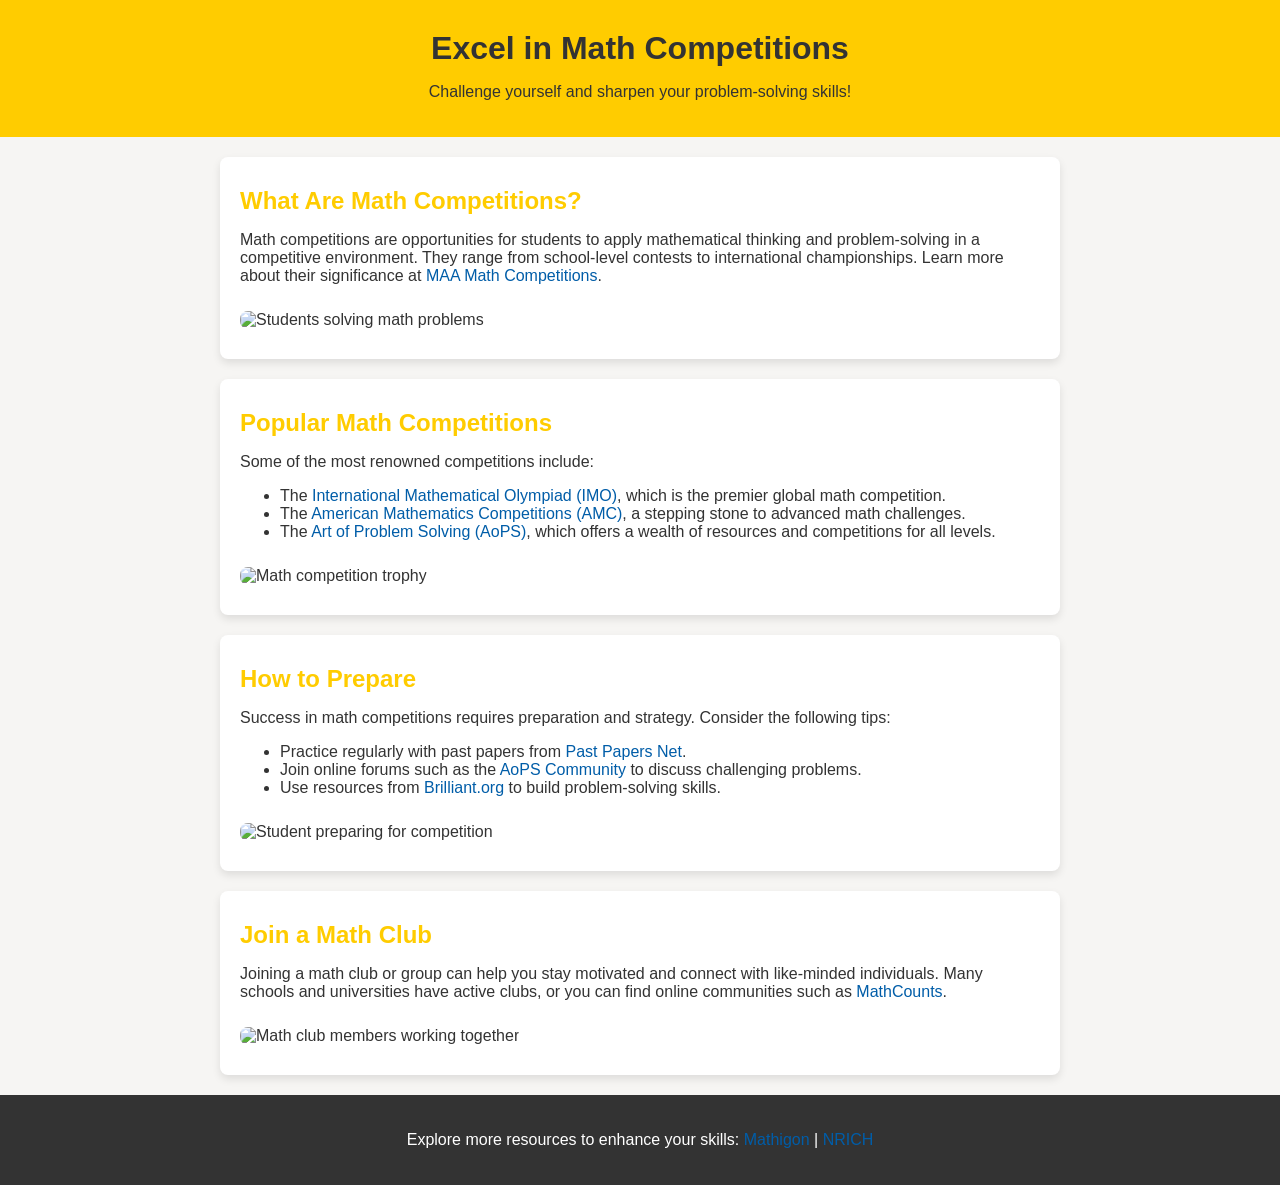
==== activity.html @ ae01dda6 "Add files via upload" ====
<!DOCTYPE html>
<html lang="en">
<head>
    <meta charset="UTF-8">
    <meta name="viewport" content="width=device-width, initial-scale=1.0">
    <title>Explore Math Competitions</title>
    <style>
        /* OsloMet-inspired styles */
        body {
            font-family: Arial, sans-serif;
            margin: 0;
            padding: 0;
            background-color: #f6f5f3;
            color: #333333;
        }

        header {
            background-color: #ffcc00;
            color: #333333;
            padding: 20px;
            text-align: center;
        }

        h1, h2 {
            font-weight: bold;
            margin: 10px 0;
        }

        a {
            color: #005da8;
            text-decoration: none;
        }

        a:hover {
            text-decoration: underline;
        }

        section {
            max-width: 800px;
            margin: 20px auto;
            background: #ffffff;
            border-radius: 8px;
            box-shadow: 0px 4px 8px rgba(0, 0, 0, 0.1);
            padding: 20px;
        }

        section h2 {
            color: #ffcc00;
        }

        img {
            max-width: 100%;
            border-radius: 8px;
            margin: 10px 0;
        }

        footer {
            text-align: center;
            padding: 20px;
            background-color: #333333;
            color: #ffffff;
            margin-top: 20px;
        }
    </style>
</head>
<body>
    <header>
        <h1>Excel in Math Competitions</h1>
        <p>Challenge yourself and sharpen your problem-solving skills!</p>
    </header>

    <section>
        <h2>What Are Math Competitions?</h2>
        <p>
            Math competitions are opportunities for students to apply mathematical thinking and problem-solving in a competitive environment. They range from school-level contests to international championships. 
            Learn more about their significance at <a href="https://www.maa.org/math-competitions" target="_blank">MAA Math Competitions</a>.
        </p>
        <img src="https://via.placeholder.com/800x400" alt="Students solving math problems">
    </section>

    <section>
        <h2>Popular Math Competitions</h2>
        <p>
            Some of the most renowned competitions include:
            <ul>
                <li>
                    The <a href="https://www.imo-official.org/" target="_blank">International Mathematical Olympiad (IMO)</a>, which is the premier global math competition.
                </li>
                <li>
                    The <a href="https://www.amc-reg.maa.org/" target="_blank">American Mathematics Competitions (AMC)</a>, a stepping stone to advanced math challenges.
                </li>
                <li>
                    The <a href="https://artofproblemsolving.com/" target="_blank">Art of Problem Solving (AoPS)</a>, which offers a wealth of resources and competitions for all levels.
                </li>
            </ul>
        </p>
        <img src="https://via.placeholder.com/800x400" alt="Math competition trophy">
    </section>

    <section>
        <h2>How to Prepare</h2>
        <p>
            Success in math competitions requires preparation and strategy. Consider the following tips:
            <ul>
                <li>Practice regularly with past papers from <a href="https://www.pastpapers.net/" target="_blank">Past Papers Net</a>.</li>
                <li>Join online forums such as the <a href="https://artofproblemsolving.com/community" target="_blank">AoPS Community</a> to discuss challenging problems.</li>
                <li>Use resources from <a href="https://brilliant.org/" target="_blank">Brilliant.org</a> to build problem-solving skills.</li>
            </ul>
        </p>
        <img src="https://via.placeholder.com/800x400" alt="Student preparing for competition">
    </section>

    <section>
        <h2>Join a Math Club</h2>
        <p>
            Joining a math club or group can help you stay motivated and connect with like-minded individuals. Many schools and universities have active clubs, or you can find online communities such as 
            <a href="https://www.mathcounts.org/" target="_blank">MathCounts</a>.
        </p>
        <img src="https://via.placeholder.com/800x400" alt="Math club members working together">
    </section>

    <footer>
        <p>
            Explore more resources to enhance your skills:
            <a href="https://mathigon.org/" target="_blank">Mathigon</a> | 
            <a href="https://nrich.maths.org/" target="_blank">NRICH</a>
        </p>
    </footer>
</body>
</html>
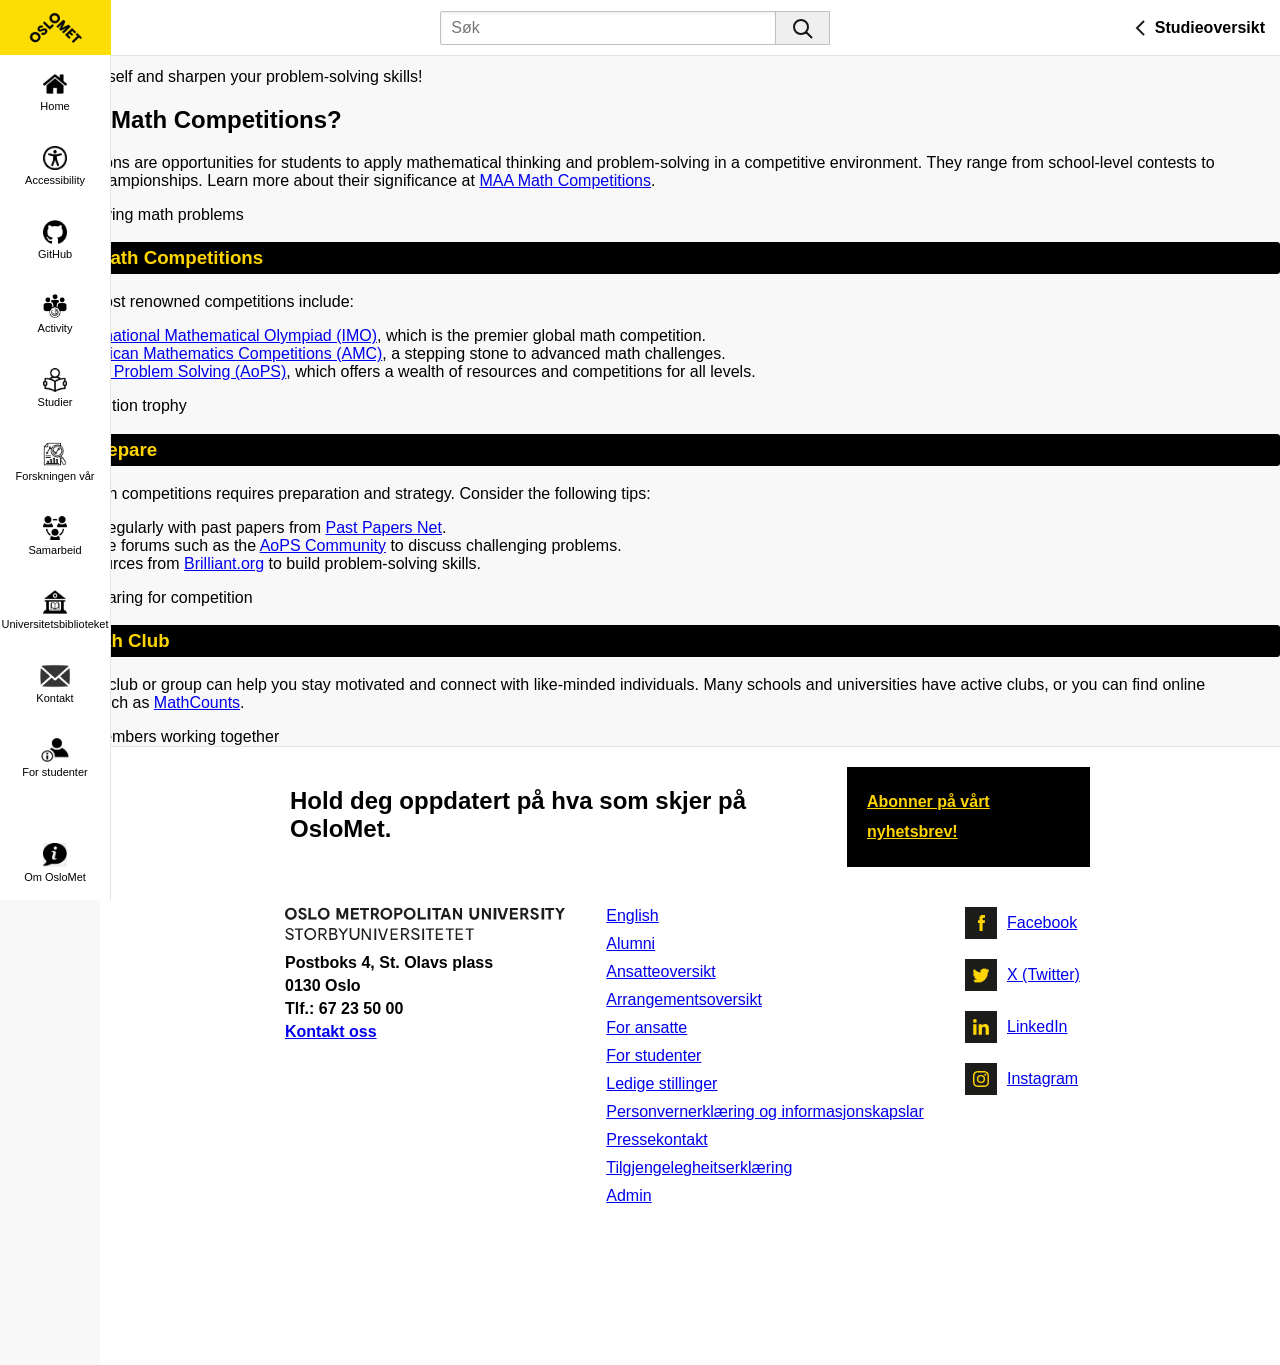
==== commit 5cfcf9ae: "Add files via upload" ====
--- a/activity.html
+++ b/activity.html
@@ -7,79 +7,424 @@
     <style>
         /* OsloMet-inspired styles */
         body {
-            font-family: Arial, sans-serif;
-            margin: 0;
-            padding: 0;
-            background-color: #f6f5f3;
-            color: #333333;
-        }
-
-        header {
-            background-color: #ffcc00;
-            color: #333333;
-            padding: 20px;
-            text-align: center;
-        }
-
-        h1, h2 {
-            font-weight: bold;
-            margin: 10px 0;
-        }
-
-        a {
-            color: #005da8;
-            text-decoration: none;
-        }
-
-        a:hover {
-            text-decoration: underline;
-        }
-
-        section {
-            max-width: 800px;
-            margin: 20px auto;
-            background: #ffffff;
-            border-radius: 8px;
-            box-shadow: 0px 4px 8px rgba(0, 0, 0, 0.1);
-            padding: 20px;
-        }
-
-        section h2 {
-            color: #ffcc00;
-        }
-
-        img {
-            max-width: 100%;
-            border-radius: 8px;
-            margin: 10px 0;
-        }
-
-        footer {
-            text-align: center;
-            padding: 20px;
-            background-color: #333333;
-            color: #ffffff;
-            margin-top: 20px;
-        }
+                margin: 0;
+                font-family: Roboto, Moderat, Avenir, Helvetica, Arial, sans-serif;
+                background-color: rgb(248, 248, 248);
+                color: #000;
+            }
+            h1, h2, h3 {
+                font-family: "Fjalla One", Roboto, Moderat, Avenir, Helvetica, Arial, sans-serif;
+            } 
+        
+            .search-button,
+            .student-overview-button,
+            .arrow-link {
+                display: flex;
+                justify-content: center;
+                align-items: center;
+                position: relative;
+                cursor: pointer;
+            }
+            .arrow-link {
+                justify-content: left;
+            }
+            .search-button .tooltip,
+            .student-overview-button .tooltip {
+                position: absolute;
+                bottom: -30px;
+
+                opacity: 0;
+                transition: opacity 0.15s;
+
+                pointer-events: none;
+                white-space: nowrap;
+
+                background-color: gray;
+                color: #fff;
+                font-size: 12px;
+                font-weight: 400;
+                padding: 4px 8px;
+                border-radius: 2px;
+            }
+            .search-button:hover .tooltip,
+            .student-overview-button:hover .tooltip {
+                opacity: 1;
+            }
+            .tooltip::after {
+                content: " ";
+                position: absolute;
+                left: 50%;
+                margin-left: -5px;
+                border-width: 5px;
+                border-style: solid;
+            }
+            .tooltip-top::after {
+                bottom: 100%;
+                border-color: transparent transparent gray transparent;
+            }
+
+            .header {
+                position: fixed;
+                top: 0;
+                left: 0;
+                right: 0;
+
+                z-index: 100;
+
+                display: flex;
+                flex-direction: row;
+                justify-content: space-between;
+
+                height: 55px;
+                background-color: #fff;
+                border-bottom: 1px solid rgb(228, 228, 228);
+            }
+
+            .header-left-section {
+                margin: 0 25px 0 0;
+            }
+            .oslomet-logo {
+                width: 111px;
+                height: 56px;
+            }
+
+            .header-center-section {
+                margin: 0 35px 0 60px;
+                max-width: 400px;
+
+                display: flex;
+                flex-direction: row;
+                align-items: center;
+                flex: 1;
+
+            }
+            .search-bar {
+                flex: 1;
+
+                width: 0;
+                height: 30px;
+
+                padding-left: 10px;
+                border: 1px solid rgb(192, 192, 192);
+                border-radius: 2px;
+                font-size: 16px;
+
+                box-shadow: inset 1px 2px 3px rgba(0, 0, 0, 0.05);
+            }
+            .search-button {
+                margin: 0 10px 0 -1px;
+
+                width: 55px;
+                height: 34px;
+
+                border: 1px solid rgb(192, 192, 192);
+
+                cursor: pointer;
+            }
+            .search-icon {
+                height: 20px;
+                margin-top: 2px;
+            }
+
+            .header-right-section {
+                margin: 0 15px;
+
+                display: flex;
+                flex-direction: row;
+                align-items: center;
+            }
+            .student-overview-button,
+            .arrow-link {
+                color: #000;
+                text-decoration: underline;
+                font-size: 16px;
+                font-weight: 700;
+            }
+            .student-overview-button {
+                font-family: "Fjalla One", Roboto, Moderat, Avenir, Helvetica, Arial, sans-serif;
+                text-decoration: none;
+            }
+            .student-overview-button img,
+            .arrow-link img {
+                margin-right: 10px;
+                transition: margin 0.15s;
+            }
+            .arrow-link:hover img {
+                margin-right: 20px;
+            }
+            .student-overview-button .tooltip {
+                font-family: Roboto, Moderat, Avenir, Helvetica, Arial, sans-serif;
+            }
+
+            .sidebar-menu {
+                position: fixed; 
+                top: 55px;
+                bottom: 0;
+                left: 0;
+
+                z-index: 200;
+
+                background-color: #fff;
+                border-right: 1px solid rgb(228, 228, 228);
+                width: 110px;
+            }
+            .sidebar-menu-link {
+                display: flex;
+                flex-direction: column;
+                justify-content: center;
+                align-items: center;
+
+                height: 74px;
+
+                font-family: "Fjalla One", Roboto, Moderat, Avenir, Helvetica, Arial, sans-serif;
+                font-size: 11px;
+                text-decoration: none;
+                color: #000;
+            }
+            .sidebar-menu-link:hover {
+                background-color: rgb(235, 235, 235);
+            }
+            .sidebar-menu-link img {
+                margin: 0 0 4px 0;
+                height: 24px;
+            }
+            .sidebar-menu-bottom-link {
+                position: fixed;
+                bottom: 0;
+                left: 0;
+                width: 110px;
+            }
+            .toggle-hide {
+                visibility: visible;
+            }
+
+            .footer {
+                margin-left: 100px;
+
+                background-color: #fff;
+                border-top: 1px solid rgb(228, 228, 228);
+            }
+
+            .footer-top {
+                max-width: 800px;
+                margin: 0 auto;
+                padding: 20px 40px;
+            }
+            .footer-top-inner {
+                display: flex;
+                flex-direction: row;
+                justify-content: space-between;
+            }
+            .footer-top-inner a {
+                background-color: #000;
+                color: #ffd500;
+                font-weight: 700;
+                line-height: 30px;
+                padding: 20px;
+                max-width: 203px;
+            }
+            .footer-top-inner a:hover {
+                color: #fff;
+            }
+
+            .footer-bottom {
+                max-width: 800px;
+                margin: 0 auto;
+                padding: 20px 50px 150px 40px;
+            }
+            .footer-bottom-inner {
+                display: flex;
+                flex-direction: row;
+                justify-content: space-between;
+            }
+            .footer-bottom-inner-sections {
+                margin-bottom: 50px;
+            }
+            .footer-info {
+                margin-top: 10px;
+            }
+            .footer-info p {
+                margin: 5px 0;
+                font-weight: 700;
+            }
+
+            .footer-links-container p {
+                margin: 0 0 10px 0;
+            }
+            .footer-links {
+                padding: 5px;
+                border-radius: 2px;
+                transition: background-color 0.15s, color 0.15s;
+            }
+            .footer-links:hover {
+                background-color: #000;
+                color: #ffd500;
+            }
+
+            .social-media-links {
+                margin-bottom: 20px; 
+                display: flex; 
+                flex-direction: row; 
+                align-items: center;
+                width: 120px;
+            }
+            .social-media-links img {
+                margin-right: 10px;
+            }
+            .social-media-links:hover div {
+                text-decoration: underline;
+            }
+
+            .sidebar-menu {
+                position: fixed; 
+                top: 55px;
+                bottom: 0;
+                left: 0;
+
+                z-index: 200;
+
+                background-color: #fff;
+                border-right: 1px solid rgb(228, 228, 228);
+                width: 110px;
+            }
+            .sidebar-menu-link {
+                display: flex;
+                flex-direction: column;
+                justify-content: center;
+                align-items: center;
+
+                height: 74px;
+
+                font-family: "Fjalla One", Roboto, Moderat, Avenir, Helvetica, Arial, sans-serif;
+                font-size: 11px;
+                text-decoration: none;
+                color: #000;
+            }
+            .sidebar-menu-link:hover {
+                background-color: rgb(235, 235, 235);
+            }
+            .sidebar-menu-link img {
+                margin: 0 0 4px 0;
+                height: 24px;
+            }
+            .sidebar-menu-bottom-link {
+                position: fixed;
+                bottom: 0;
+                left: 0;
+                width: 110px;
+            }
+            .toggle-hide {
+                visibility: visible;
+            }
+           
+            .section {
+                margin: 70px auto;
+                min-width: 700px;
+                max-width: 1000px;
+            }
+            .section h1 {
+                margin-bottom: 0;
+                font-size: 35px;
+            }
+            h3 {
+                background-color: #000;
+                color: #ffd500;
+                padding: 5px 10px;
+                padding-left: 20px;
+                border-radius: 3px;
+            }
     </style>
 </head>
 <body>
-    <header>
+    <header class="header"> <!--HTML fra html.index for å reprodusere headeren-->
+        <div class="header-left-section">
+            <a href="https://www.oslomet.no/" target="_blank"><img class="oslomet-logo" src="icons/oslomet-logo.png" alt="Oslo Metropolitan University logo"></a>
+        </div>
+        <div class="header-center-section">
+            <input class="search-bar" type="text" placeholder="Søk">
+            <button class="search-button">
+                <img class="search-icon" src="icons/search-icon.svg" alt="Søk">
+                <div class="tooltip tooltip-top">Søk</div>
+            </button>
+        </div>
+        <div class="header-right-section">
+            <a class="student-overview-button" href="https://www.oslomet.no/studier/studieoversikt" target="_blank">
+                <img src="icons/arrow-left.svg" alt="Studieoversikt">
+                <span>Studieoversikt</span>
+                <div class="tooltip tooltip-top">Finn studier</div>
+            </a>
+        </div>
+    </header>
+
+    <section> <!--HTML fra html.index for å reprodusere naviasjonsmenyen-->
+        <nav class="sidebar-menu">
+            <a class="sidebar-menu-link" href="index.html">
+                <img class="toggle-hide" src="icons/home-icon.png" alt="Home">
+                <div>Home</div>
+            </a>
+            <a class="sidebar-menu-link" href="accessibility.html">
+                <img class="toggle-hide" src="icons/accessibility-icon.png" alt="Accessibility">
+                <div>Accessibility</div>
+            </a>
+            <a class="sidebar-menu-link" href="git.html">
+                <img class="toggle-hide" src="icons/github-icon.png" alt="GitHub">
+                <div>GitHub</div>
+            </a>
+            <a class="sidebar-menu-link" href="activity.html">
+                <img class="toggle-hide" src="icons/activity-icon.png" alt="Activit">
+                <div>Activity</div>
+            </a>
+
+            <a class="sidebar-menu-link" href="https://www.oslomet.no/studier">
+                <img class="toggle-hide" src="icons/study-icon.png" alt="Studier">
+                <div>Studier</div>
+            </a>
+            <a class="sidebar-menu-link" href="https://www.oslomet.no/forskning">
+                <img class="toggle-hide" src="icons/research-icon.png" alt="Forskningen vår">
+                <div>Forskningen vår</div>
+            </a>
+            <a class="sidebar-menu-link" href="https://www.oslomet.no/om/samarbeid">
+                <img class="toggle-hide" src="icons/teamwork-icon.png" alt="Samarbeid">
+                <div>Samarbeid</div>
+            </a>
+            <a class="sidebar-menu-link" href="https://www.oslomet.no/ub">
+                <img class="toggle-hide" src="icons/library-icon.png" alt="Universitetsbiblioteket">
+                <div>Universitetsbiblioteket</div>
+            </a>
+            <a class="sidebar-menu-link" href="https://www.oslomet.no/om/kontakt">
+                <img class="toggle-hide" src="icons/contact.png" alt="Kontakt oss">
+                <div>Kontakt</div>
+            </a>
+            <a class="sidebar-menu-link" href="https://www.oslomet.no/om/for-studenter">
+                <img class="toggle-hide" src="icons/students-icon.png" alt="For studenter">
+                <div>For studenter</div>
+            </a>
+
+            <a class="sidebar-menu-link sidebar-menu-bottom-link" href="https://www.oslomet.no/om">
+                <img class="toggle-hide" src="icons/about-icon.png" alt="Om OsloMet">
+                <div>Om OsloMet</div>
+            </a>
+        </nav>
+    </section>
+
+    <section>
         <h1>Excel in Math Competitions</h1>
         <p>Challenge yourself and sharpen your problem-solving skills!</p>
-    </header>
+    </section>
+
 
     <section>
-        <h2>What Are Math Competitions?</h2>
+        <h1>What Are Math Competitions?</h2>
         <p>
             Math competitions are opportunities for students to apply mathematical thinking and problem-solving in a competitive environment. They range from school-level contests to international championships. 
             Learn more about their significance at <a href="https://www.maa.org/math-competitions" target="_blank">MAA Math Competitions</a>.
         </p>
-        <img src="https://via.placeholder.com/800x400" alt="Students solving math problems">
+        <img src="https://www.thekidstory.com/wp-content/uploads/2015/11/lovemath1-1.jpg" alt="Students solving math problems">
     </section>
 
+
     <section>
-        <h2>Popular Math Competitions</h2>
+        <h3>Popular Math Competitions</h3>
         <p>
             Some of the most renowned competitions include:
             <ul>
@@ -94,11 +439,11 @@
                 </li>
             </ul>
         </p>
-        <img src="https://via.placeholder.com/800x400" alt="Math competition trophy">
+        <img src="https://www.ndu.edu.lb/ContentFiles/15467Image.jpg?w=870&h=581&scale=both" alt="Math competition trophy">
     </section>
-
+    
     <section>
-        <h2>How to Prepare</h2>
+        <h3>How to Prepare</h3>
         <p>
             Success in math competitions requires preparation and strategy. Consider the following tips:
             <ul>
@@ -107,24 +452,80 @@
                 <li>Use resources from <a href="https://brilliant.org/" target="_blank">Brilliant.org</a> to build problem-solving skills.</li>
             </ul>
         </p>
-        <img src="https://via.placeholder.com/800x400" alt="Student preparing for competition">
+        <img src="https://www.nordangliaeducation.com/bsb-shunyi/-/media/bsb-shunyi/academic-excellence/y9-students.jpg?rev=80604bd54a634ebb94c8e7073f4a2943&hash=48BCD9484F713DF1FBB9DE846D1EE6CD" alt="Student preparing for competition">
     </section>
 
     <section>
-        <h2>Join a Math Club</h2>
+        <h3>Join a Math Club</h3>
         <p>
             Joining a math club or group can help you stay motivated and connect with like-minded individuals. Many schools and universities have active clubs, or you can find online communities such as 
             <a href="https://www.mathcounts.org/" target="_blank">MathCounts</a>.
         </p>
-        <img src="https://via.placeholder.com/800x400" alt="Math club members working together">
+        <img src="https://resources.finalsite.net/images/f_auto,q_auto,t_image_size_3/v1724081408/ahschool/rfdxiz5srxlg1d2q2hdx/2024PBMathNationalCompetition1080x566.png" alt="Math club members working together">
     </section>
 
-    <footer>
-        <p>
-            Explore more resources to enhance your skills:
-            <a href="https://mathigon.org/" target="_blank">Mathigon</a> | 
-            <a href="https://nrich.maths.org/" target="_blank">NRICH</a>
-        </p>
+    <footer class="footer">
+        <section class="footer-top">
+            <div class="footer-top-inner">
+                <h2>Hold deg oppdatert på hva som skjer på OsloMet.</h2>
+                <a href="https://www.oslomet.no/nyhetsbrev">Abonner på vårt nyhetsbrev!</a>
+            </div>
+        </section>
+
+        <section class="footer-bottom">
+            <div class="footer-bottom-inner">
+                <section class="footer-bottom-inner-left">
+                    <img src="icons/logo-footer.svg">
+                    <div class="footer-info">
+                        <p>Postboks 4, St. Olavs plass</p>
+                        <p>0130 Oslo</p>
+                        <p>Tlf.: 67 23 50 00</p>
+                        <p><a href="https://www.oslomet.no/om/kontakt">Kontakt oss</a></p>
+                    </div>
+                </section>
+                <section class="footer-bottom-inner-center">
+                    <div class="footer-links-container">
+                        <p><a class="footer-links" href="https://www.oslomet.no/en">English</a></p>
+                        <p><a class="footer-links" href="https://www.oslomet.no/alumni">Alumni</a></p>
+                        <p><a class="footer-links" href="https://www.oslomet.no/om/ansatteoversikt">Ansatteoversikt</a></p>
+                        <p><a class="footer-links" href="https://www.oslomet.no/om/arrangement/arrangementsoversikt">Arrangementsoversikt</a></p>
+                        <p><a class="footer-links" href="https://www.oslomet.no/om/for-ansatte">For ansatte</a></p>
+                        <p><a class="footer-links" href="https://www.oslomet.no/om/for-studenter">For studenter</a></p>
+                        <p><a class="footer-links" href="https://www.oslomet.no/om/ledige-stillinger">Ledige stillinger</a></p>
+                        <p><a class="footer-links" href="https://www.oslomet.no/om/personvernerklering-informasjonskapslar">Personvernerklæring og informasjonskapslar</a></p>
+                        <p><a class="footer-links" href="https://www.oslomet.no/om/pressekontakt">Pressekontakt</a></p>
+                        <p><a class="footer-links" href="https://www.oslomet.no/om/tilgjengelegheitserklering">Tilgjengelegheitserklæring</a></p>
+                        <p><a class="footer-links" href="https://www-admin.oslomet.no/admin/view/content/58148">Admin</a></p>
+                    </div>
+                </section>
+                <section class="footer-bottom-inner-right">
+                    <a href="https://www.facebook.com/oslomet/">
+                        <div class="social-media-links">
+                            <img src="icons/icon-facebook.svg">
+                            <div>Facebook</div>
+                        </div>
+                    </a>
+                    <a href="https://twitter.com/oslomet">
+                        <div class="social-media-links">
+                            <img src="icons/icon-twitter.png">
+                            <div>X (Twitter)</div>
+                        </div>
+                    </a>
+                    <a href="https://no.linkedin.com/school/oslomet/">
+                        <div class="social-media-links">
+                            <img src="icons/icon-linkedin.svg">
+                            <div>LinkedIn</div>
+                        </div>
+                    </a>
+                    <a href="https://www.instagram.com/oslomet/?hl=nb">
+                        <div class="social-media-links">
+                            <img src="icons/icon-instagram.svg">
+                            <div>Instagram</div>
+                        </div>
+                    </a>
+                </section>
+            </div>
+        </section>
     </footer>
 </body>
 </html>
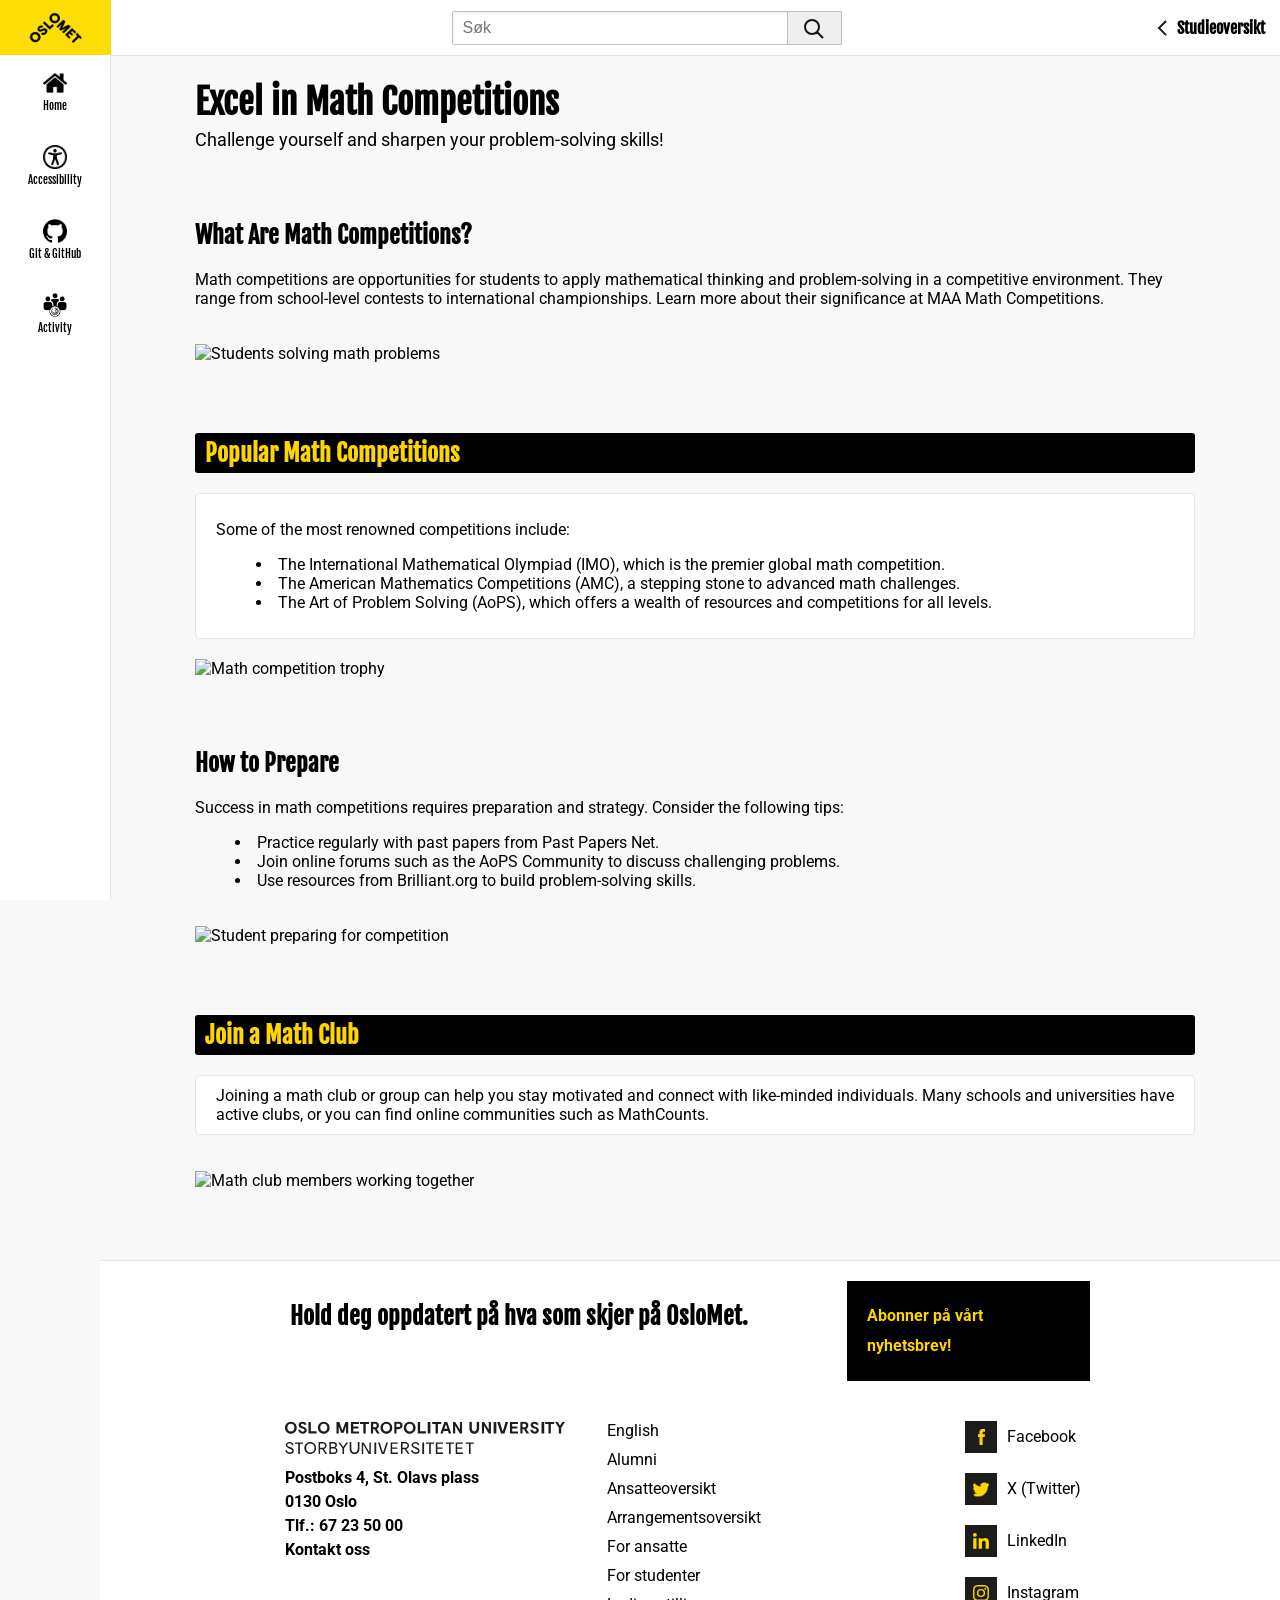
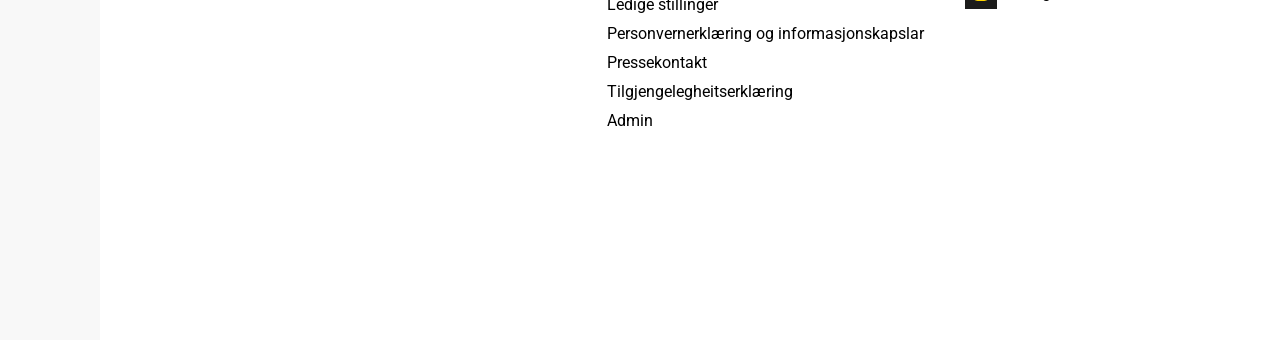
==== commit 07d314e5: "Fixed styling for activity.html and minor changes to index.html" ====
--- a/activity.html
+++ b/activity.html
@@ -4,6 +4,13 @@
     <meta charset="UTF-8">
     <meta name="viewport" content="width=device-width, initial-scale=1.0">
     <title>Explore Math Competitions</title>
+    <link rel="icon" type="image/png" href="icons/favicon-32x32.png">
+
+    <link rel="preconnect" href="https://fonts.googleapis.com">
+    <link rel="preconnect" href="https://fonts.gstatic.com" crossorigin>
+    <link href="https://fonts.googleapis.com/css2?family=Roboto+Mono:ital,wght@0,100..700;1,100..700&family=Roboto:wght@400;500;700&display=swap" rel="stylesheet">
+    <link href="https://fonts.googleapis.com/css2?family=Fjalla+One&display=swap" rel="stylesheet">
+
     <style>
         /* OsloMet-inspired styles */
         body {
@@ -12,10 +19,20 @@
                 background-color: rgb(248, 248, 248);
                 color: #000;
             }
-            h1, h2, h3 {
+            main {
+                min-height: 1000px;
+            }
+            h1, h2 {
                 font-family: "Fjalla One", Roboto, Moderat, Avenir, Helvetica, Arial, sans-serif;
-            } 
-        
+            }
+            a {
+                color: #000;
+                text-decoration: none;
+            }
+            li {
+                list-style-position: inside;
+            }
+
             .search-button,
             .student-overview-button,
             .arrow-link {
@@ -156,48 +173,6 @@
                 font-family: Roboto, Moderat, Avenir, Helvetica, Arial, sans-serif;
             }
 
-            .sidebar-menu {
-                position: fixed; 
-                top: 55px;
-                bottom: 0;
-                left: 0;
-
-                z-index: 200;
-
-                background-color: #fff;
-                border-right: 1px solid rgb(228, 228, 228);
-                width: 110px;
-            }
-            .sidebar-menu-link {
-                display: flex;
-                flex-direction: column;
-                justify-content: center;
-                align-items: center;
-
-                height: 74px;
-
-                font-family: "Fjalla One", Roboto, Moderat, Avenir, Helvetica, Arial, sans-serif;
-                font-size: 11px;
-                text-decoration: none;
-                color: #000;
-            }
-            .sidebar-menu-link:hover {
-                background-color: rgb(235, 235, 235);
-            }
-            .sidebar-menu-link img {
-                margin: 0 0 4px 0;
-                height: 24px;
-            }
-            .sidebar-menu-bottom-link {
-                position: fixed;
-                bottom: 0;
-                left: 0;
-                width: 110px;
-            }
-            .toggle-hide {
-                visibility: visible;
-            }
-
             .footer {
                 margin-left: 100px;
 
@@ -316,22 +291,224 @@
             .toggle-hide {
                 visibility: visible;
             }
-           
-            .section {
+
+            .main-section {
+                margin: 80px 30px 0 140px;
+            }
+
+            .main-section-header {
+                margin-bottom: 50px;
+            }
+            .main-section-header h1 {
+                margin-bottom: 0;
+                font-size: 35px;
+            }
+            .main-section-header p {
+                margin: 5px 0 20px 0;
+                font-size: 18px;
+            }
+            .main-section-header-sub {
+                font-weight: 700;
+            }
+
+            .section-header {
+                background-color: #000;
+                color: #ffd500;
+                padding: 5px 10px;
+                border-radius: 3px;
+            }
+
+            .info-grid {
+                display: grid;
+                grid-template-columns: 1fr 1fr 1fr 1fr;
+                column-gap: 20px;
+                row-gap: 20px;
+
+                background-color: #fff;
+                padding: 5px 15px;
+                border: 1px solid rgb(228, 228, 228);
+                border-radius: 5px;
+            }
+            .info-grid p:first-child {
+                padding-top: 10px;
+                border-top: 1px solid #000;
+                font-weight: 700;
+            }
+            .info-grid-paragraph {
+                font-size: 14px;
+            }
+            .study-structure-info-grid {
+                grid-template-columns: 1fr 1fr 1fr;
+            }
+            .academic-year-header {
+                margin-top: 50px;
+                font-size: 23px;
+                background-color: rgb(237 237 237);
+                border: 1px solid rgb(229 226 226);
+                padding: 5px 10px;
+                border-radius: 3px;
+            }
+
+            .centering {
                 margin: 70px auto;
                 min-width: 700px;
                 max-width: 1000px;
             }
-            .section h1 {
-                margin-bottom: 0;
-                font-size: 35px;
-            }
-            h3 {
+
+            .requirements-section-link {
+                font-weight: 700;
+                text-decoration: underline;
+            }
+
+            .paragraph-content {
+                background-color: #fff;
+                padding: 10px 20px;
+                border: 1px solid rgb(228, 228, 228);
+                border-radius: 5px;
+            }
+            .paragraph-content-link {
+                transition: background-color 0.15s;
+            }
+            .paragraph-content-link:hover {
+                background-color: rgb(235, 235, 235);
+            }
+
+            .manager-container {
+                display: grid;
+                grid-template-columns: 110px 1fr;
+            }
+            .manager-picture {
+                width: 100px;
+            }
+            .manager-info p {
+                margin: 0 0 20px 0;
+            }
+            .manager-info p:first-child {
+                font-weight: 700;
+            }
+
+            .suggested-programs-container {
+                padding: 0 20px 10px 20px;
+                border-top: 1px solid rgb(228, 228, 228);
+                transition: background-color 0.15s;
+            }
+            .suggested-programs-container:hover {
+                background-color: #fff;
+            }
+            .suggested-programs-last {
+                border-bottom: 1px solid rgb(228, 228, 228);
+            }
+            .suggested-programs-info-container {
+                display: flex;
+                flex-direction: row;
+                justify-content: left;
+                font-size: 15px;
+                margin-top: -10px;
+            }
+            .suggested-programs-info-container div {
+                padding: 2px 10px;
+            }
+            .suggested-programs-info-container div:first-child {
+                padding: 2px 10px 2px 0;
+            }
+
+            .student-history-button-container {
+                margin-top: 50px;
+            }
+            .student-history-button {
                 background-color: #000;
                 color: #ffd500;
-                padding: 5px 10px;
-                padding-left: 20px;
-                border-radius: 3px;
+                font-weight: 700;
+                padding: 20px;
+            }
+            .student-history-button:hover {
+                color: #fff;
+            }
+
+            @media (min-width: 886px) {
+                .info-grid {
+                    grid-template-columns: 1fr 1fr 1fr 1fr;
+                }
+
+                .centering {
+                    min-width: 700px;
+                    max-width: 1000px;
+                }
+            }
+            @media (min-width: 790px) and (max-width: 885px) {
+                .info-grid {
+                    grid-template-columns: 1fr 1fr 1fr;
+                }
+
+                .centering {
+                    min-width: 500px;
+                    max-width: 800px;
+                }
+            }
+            @media (min-width: 660px) and (max-width: 789px) {
+                .info-grid,
+                .study-structure-info-grid {
+                    grid-template-columns: 1fr 1fr;
+                }
+
+                .centering {
+                    min-width: 400px;
+                    max-width: 700px;
+                }
+            }
+            @media (max-width: 659px) {
+                .info-grid,
+                .study-structure-info-grid {
+                    grid-template-columns: 1fr;
+                }
+
+                .centering {
+                    min-width: 400px;
+                    max-width: 600px;
+                }
+
+                .suggested-programs-info-container {
+                    font-size: 13px;
+                }
+
+                .main-section-header h1 {
+                    font-size: 27px;
+                }
+                .main-section-header p {
+                    font-size: 16px;
+                }
+                h2 {
+                    font-size: 22px;
+                }
+                p {
+                    font-size: 15px;
+                }
+                ul {
+                    font-size: 15px;
+                }
+
+                .academic-year-header {
+                    font-size: 20px;
+                }
+            }
+            @media (max-width: 750px) {
+                .footer-top-inner,
+                .footer-bottom-inner {
+                    flex-direction: column;
+                }
+            }
+
+            @media (max-height: 850px) {
+                .toggle-hide {
+                    visibility: hidden;
+                }
+
+                .sidebar-menu-link {
+                    height: 40px;
+                }
+                .sidebar-menu-link img {
+                    height: 0;
+                }
             }
     </style>
 </head>
@@ -368,101 +545,81 @@
             </a>
             <a class="sidebar-menu-link" href="git.html">
                 <img class="toggle-hide" src="icons/github-icon.png" alt="GitHub">
-                <div>GitHub</div>
+                <div>Git & GitHub</div>
             </a>
             <a class="sidebar-menu-link" href="activity.html">
                 <img class="toggle-hide" src="icons/activity-icon.png" alt="Activit">
                 <div>Activity</div>
             </a>
-
-            <a class="sidebar-menu-link" href="https://www.oslomet.no/studier">
-                <img class="toggle-hide" src="icons/study-icon.png" alt="Studier">
-                <div>Studier</div>
-            </a>
-            <a class="sidebar-menu-link" href="https://www.oslomet.no/forskning">
-                <img class="toggle-hide" src="icons/research-icon.png" alt="Forskningen vår">
-                <div>Forskningen vår</div>
-            </a>
-            <a class="sidebar-menu-link" href="https://www.oslomet.no/om/samarbeid">
-                <img class="toggle-hide" src="icons/teamwork-icon.png" alt="Samarbeid">
-                <div>Samarbeid</div>
-            </a>
-            <a class="sidebar-menu-link" href="https://www.oslomet.no/ub">
-                <img class="toggle-hide" src="icons/library-icon.png" alt="Universitetsbiblioteket">
-                <div>Universitetsbiblioteket</div>
-            </a>
-            <a class="sidebar-menu-link" href="https://www.oslomet.no/om/kontakt">
-                <img class="toggle-hide" src="icons/contact.png" alt="Kontakt oss">
-                <div>Kontakt</div>
-            </a>
-            <a class="sidebar-menu-link" href="https://www.oslomet.no/om/for-studenter">
-                <img class="toggle-hide" src="icons/students-icon.png" alt="For studenter">
-                <div>For studenter</div>
-            </a>
-
-            <a class="sidebar-menu-link sidebar-menu-bottom-link" href="https://www.oslomet.no/om">
-                <img class="toggle-hide" src="icons/about-icon.png" alt="Om OsloMet">
-                <div>Om OsloMet</div>
-            </a>
         </nav>
     </section>
 
-    <section>
-        <h1>Excel in Math Competitions</h1>
-        <p>Challenge yourself and sharpen your problem-solving skills!</p>
-    </section>
-
-
-    <section>
-        <h1>What Are Math Competitions?</h2>
-        <p>
-            Math competitions are opportunities for students to apply mathematical thinking and problem-solving in a competitive environment. They range from school-level contests to international championships. 
-            Learn more about their significance at <a href="https://www.maa.org/math-competitions" target="_blank">MAA Math Competitions</a>.
-        </p>
-        <img src="https://www.thekidstory.com/wp-content/uploads/2015/11/lovemath1-1.jpg" alt="Students solving math problems">
-    </section>
-
-
-    <section>
-        <h3>Popular Math Competitions</h3>
-        <p>
-            Some of the most renowned competitions include:
-            <ul>
-                <li>
-                    The <a href="https://www.imo-official.org/" target="_blank">International Mathematical Olympiad (IMO)</a>, which is the premier global math competition.
-                </li>
-                <li>
-                    The <a href="https://www.amc-reg.maa.org/" target="_blank">American Mathematics Competitions (AMC)</a>, a stepping stone to advanced math challenges.
-                </li>
-                <li>
-                    The <a href="https://artofproblemsolving.com/" target="_blank">Art of Problem Solving (AoPS)</a>, which offers a wealth of resources and competitions for all levels.
-                </li>
-            </ul>
-        </p>
-        <img src="https://www.ndu.edu.lb/ContentFiles/15467Image.jpg?w=870&h=581&scale=both" alt="Math competition trophy">
-    </section>
-    
-    <section>
-        <h3>How to Prepare</h3>
-        <p>
-            Success in math competitions requires preparation and strategy. Consider the following tips:
-            <ul>
-                <li>Practice regularly with past papers from <a href="https://www.pastpapers.net/" target="_blank">Past Papers Net</a>.</li>
-                <li>Join online forums such as the <a href="https://artofproblemsolving.com/community" target="_blank">AoPS Community</a> to discuss challenging problems.</li>
-                <li>Use resources from <a href="https://brilliant.org/" target="_blank">Brilliant.org</a> to build problem-solving skills.</li>
-            </ul>
-        </p>
-        <img src="https://www.nordangliaeducation.com/bsb-shunyi/-/media/bsb-shunyi/academic-excellence/y9-students.jpg?rev=80604bd54a634ebb94c8e7073f4a2943&hash=48BCD9484F713DF1FBB9DE846D1EE6CD" alt="Student preparing for competition">
-    </section>
-
-    <section>
-        <h3>Join a Math Club</h3>
-        <p>
-            Joining a math club or group can help you stay motivated and connect with like-minded individuals. Many schools and universities have active clubs, or you can find online communities such as 
-            <a href="https://www.mathcounts.org/" target="_blank">MathCounts</a>.
-        </p>
-        <img src="https://resources.finalsite.net/images/f_auto,q_auto,t_image_size_3/v1724081408/ahschool/rfdxiz5srxlg1d2q2hdx/2024PBMathNationalCompetition1080x566.png" alt="Math club members working together">
-    </section>
+    <style>
+        .activity-image {
+            width: 100%;
+            margin-top: 20px;
+        }
+    </style>
+
+    <main class="main-section">
+        <section class="centering main-section-header">
+            <h1>Excel in Math Competitions</h1>
+            <p>Challenge yourself and sharpen your problem-solving skills!</p>
+        </section>
+
+        <section class="centering">
+            <h2>What Are Math Competitions?</h2>
+            <p>
+                Math competitions are opportunities for students to apply mathematical thinking and problem-solving in a competitive environment. They range from school-level contests to international championships. 
+                Learn more about their significance at <a href="https://www.maa.org/math-competitions" target="_blank">MAA Math Competitions</a>.
+            </p>
+            <img class="activity-image" src="https://www.thekidstory.com/wp-content/uploads/2015/11/lovemath1-1.jpg" alt="Students solving math problems">
+        </section>
+
+        <section class="centering">
+            <h2 class="section-header">Popular Math Competitions</h2>
+            <div class="paragraph-content">
+            <p>
+                Some of the most renowned competitions include:
+                <ul>
+                    <li>
+                        The <a href="https://www.imo-official.org/" target="_blank">International Mathematical Olympiad (IMO)</a>, which is the premier global math competition.
+                    </li>
+                    <li>
+                        The <a href="https://www.amc-reg.maa.org/" target="_blank">American Mathematics Competitions (AMC)</a>, a stepping stone to advanced math challenges.
+                    </li>
+                    <li>
+                        The <a href="https://artofproblemsolving.com/" target="_blank">Art of Problem Solving (AoPS)</a>, which offers a wealth of resources and competitions for all levels.
+                    </li>
+                </ul>
+            </p>
+            </div>
+            <img class="activity-image" src="https://www.ndu.edu.lb/ContentFiles/15467Image.jpg?w=870&h=581&scale=both" alt="Math competition trophy">
+        </section>
+
+        <section class="centering">
+            <h2>How to Prepare</h2>
+            <p>
+                Success in math competitions requires preparation and strategy. Consider the following tips:
+                <ul>
+                    <li>Practice regularly with past papers from <a href="https://www.pastpapers.net/" target="_blank">Past Papers Net</a>.</li>
+                    <li>Join online forums such as the <a href="https://artofproblemsolving.com/community" target="_blank">AoPS Community</a> to discuss challenging problems.</li>
+                    <li>Use resources from <a href="https://brilliant.org/" target="_blank">Brilliant.org</a> to build problem-solving skills.</li>
+                </ul>
+            </p>
+            <img class="activity-image" src="https://www.nordangliaeducation.com/bsb-shunyi/-/media/bsb-shunyi/academic-excellence/y9-students.jpg?rev=80604bd54a634ebb94c8e7073f4a2943&hash=48BCD9484F713DF1FBB9DE846D1EE6CD" alt="Student preparing for competition">
+        </section>
+
+        <section class="centering">
+            <h2 class="section-header">Join a Math Club</h2>
+            <p class="paragraph-content">
+                Joining a math club or group can help you stay motivated and connect with like-minded individuals. Many schools and universities have active clubs, or you can find online communities such as 
+                <a href="https://www.mathcounts.org/" target="_blank">MathCounts</a>.
+            </p>
+            <img class="activity-image" src="https://resources.finalsite.net/images/f_auto,q_auto,t_image_size_3/v1724081408/ahschool/rfdxiz5srxlg1d2q2hdx/2024PBMathNationalCompetition1080x566.png" alt="Math club members working together">
+        </section>
+
+    </main>
 
     <footer class="footer">
         <section class="footer-top">
@@ -474,8 +631,8 @@
 
         <section class="footer-bottom">
             <div class="footer-bottom-inner">
-                <section class="footer-bottom-inner-left">
-                    <img src="icons/logo-footer.svg">
+                <section class="footer-bottom-inner-sections">
+                    <img src="icons/logo-footer.svg" alt="Oslo Metropolitan University banner">
                     <div class="footer-info">
                         <p>Postboks 4, St. Olavs plass</p>
                         <p>0130 Oslo</p>
@@ -483,7 +640,7 @@
                         <p><a href="https://www.oslomet.no/om/kontakt">Kontakt oss</a></p>
                     </div>
                 </section>
-                <section class="footer-bottom-inner-center">
+                <section class="footer-bottom-inner-sections">
                     <div class="footer-links-container">
                         <p><a class="footer-links" href="https://www.oslomet.no/en">English</a></p>
                         <p><a class="footer-links" href="https://www.oslomet.no/alumni">Alumni</a></p>
@@ -498,28 +655,28 @@
                         <p><a class="footer-links" href="https://www-admin.oslomet.no/admin/view/content/58148">Admin</a></p>
                     </div>
                 </section>
-                <section class="footer-bottom-inner-right">
+                <section class="footer-bottom-inner-sections">
                     <a href="https://www.facebook.com/oslomet/">
                         <div class="social-media-links">
-                            <img src="icons/icon-facebook.svg">
+                            <img src="icons/icon-facebook.svg" alt="OsloMet på Facebook">
                             <div>Facebook</div>
                         </div>
                     </a>
                     <a href="https://twitter.com/oslomet">
                         <div class="social-media-links">
-                            <img src="icons/icon-twitter.png">
+                            <img src="icons/icon-twitter.png" alt="OsloMet på X (Twitter)">
                             <div>X (Twitter)</div>
                         </div>
                     </a>
                     <a href="https://no.linkedin.com/school/oslomet/">
                         <div class="social-media-links">
-                            <img src="icons/icon-linkedin.svg">
+                            <img src="icons/icon-linkedin.svg" alt="OsloMet på LinkedIn">
                             <div>LinkedIn</div>
                         </div>
                     </a>
                     <a href="https://www.instagram.com/oslomet/?hl=nb">
                         <div class="social-media-links">
-                            <img src="icons/icon-instagram.svg">
+                            <img src="icons/icon-instagram.svg" alt="OsloMet på Instagram">
                             <div>Instagram</div>
                         </div>
                     </a>
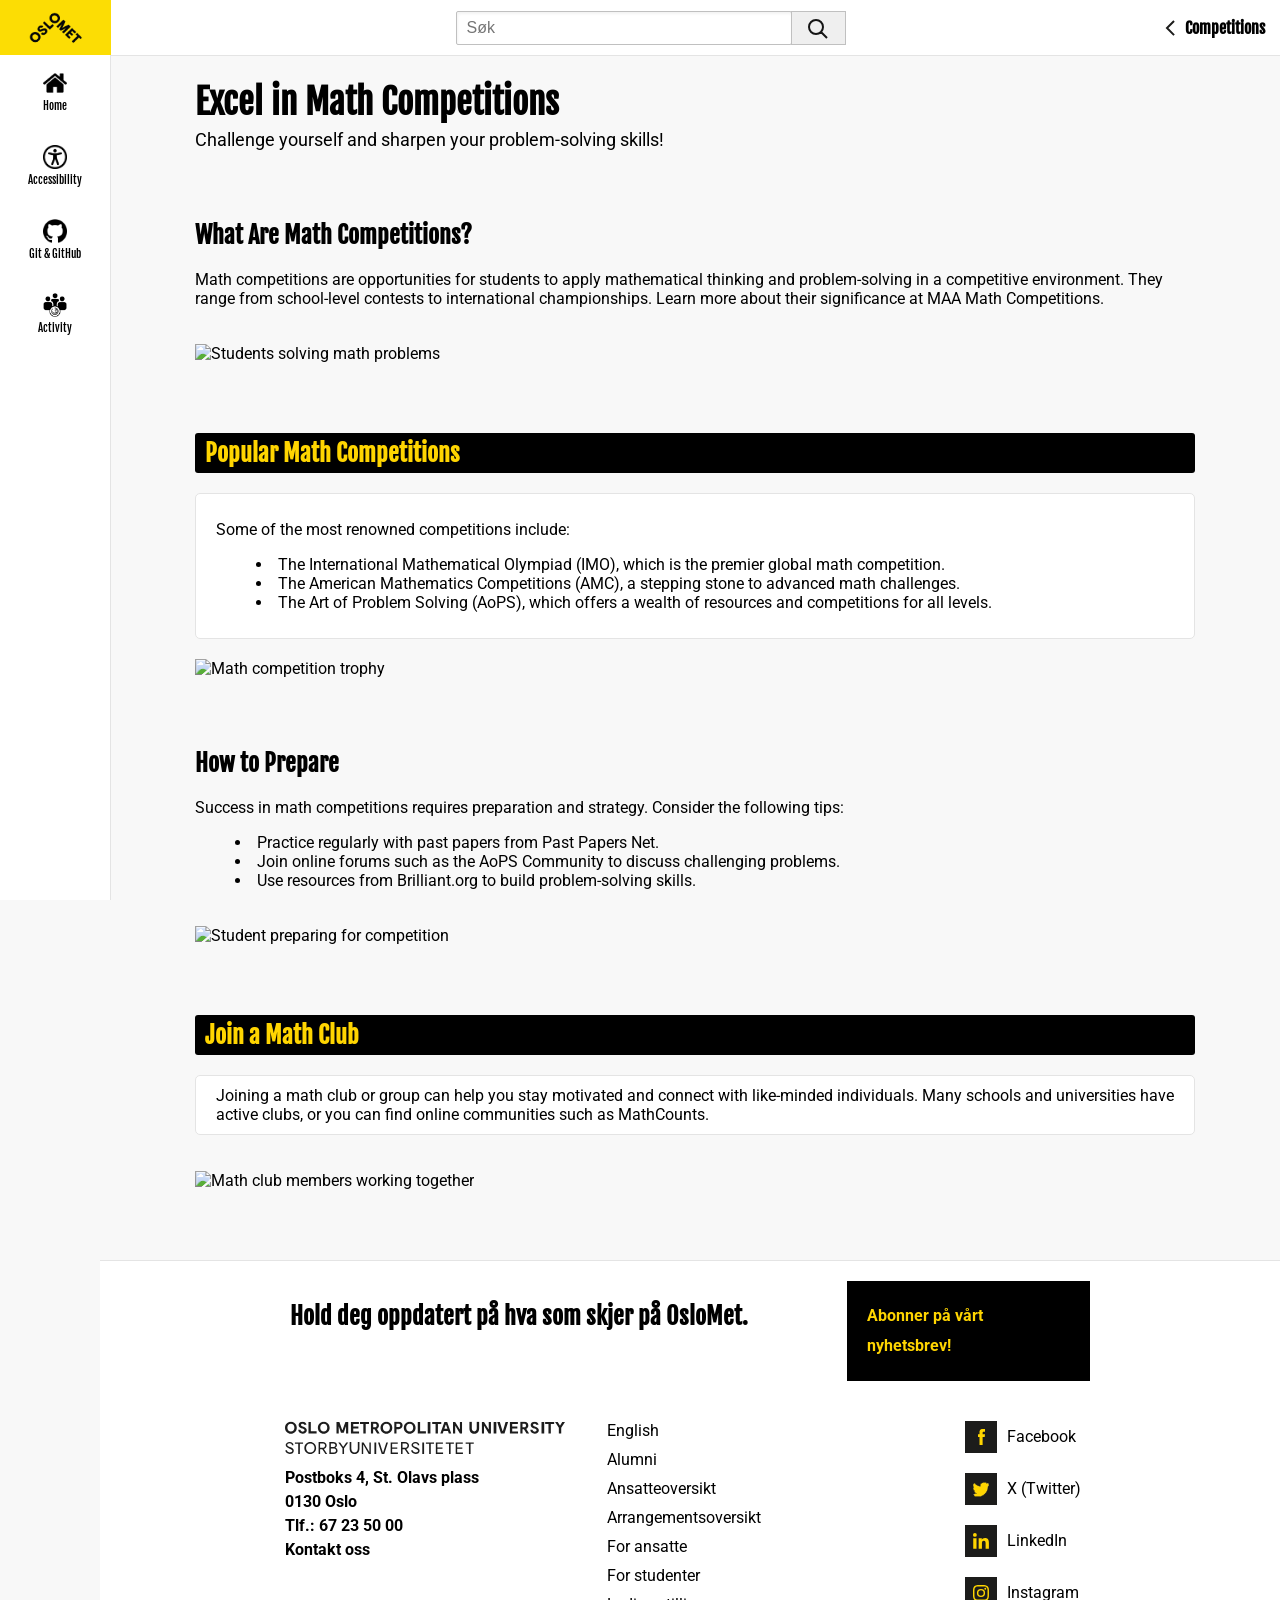
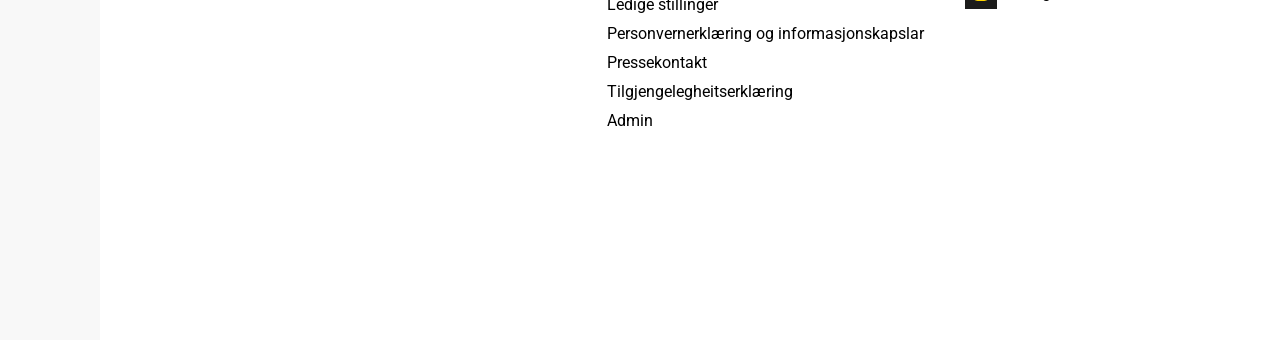
==== commit 96910be9: "Moved CSS + added comments to activity.html" ====
--- a/activity.html
+++ b/activity.html
@@ -5,515 +5,16 @@
     <meta name="viewport" content="width=device-width, initial-scale=1.0">
     <title>Explore Math Competitions</title>
     <link rel="icon" type="image/png" href="icons/favicon-32x32.png">
+    <link rel="stylesheet" href="style.css">
 
     <link rel="preconnect" href="https://fonts.googleapis.com">
     <link rel="preconnect" href="https://fonts.gstatic.com" crossorigin>
     <link href="https://fonts.googleapis.com/css2?family=Roboto+Mono:ital,wght@0,100..700;1,100..700&family=Roboto:wght@400;500;700&display=swap" rel="stylesheet">
     <link href="https://fonts.googleapis.com/css2?family=Fjalla+One&display=swap" rel="stylesheet">
-
-    <style>
-        /* OsloMet-inspired styles */
-        body {
-                margin: 0;
-                font-family: Roboto, Moderat, Avenir, Helvetica, Arial, sans-serif;
-                background-color: rgb(248, 248, 248);
-                color: #000;
-            }
-            main {
-                min-height: 1000px;
-            }
-            h1, h2 {
-                font-family: "Fjalla One", Roboto, Moderat, Avenir, Helvetica, Arial, sans-serif;
-            }
-            a {
-                color: #000;
-                text-decoration: none;
-            }
-            li {
-                list-style-position: inside;
-            }
-
-            .search-button,
-            .student-overview-button,
-            .arrow-link {
-                display: flex;
-                justify-content: center;
-                align-items: center;
-                position: relative;
-                cursor: pointer;
-            }
-            .arrow-link {
-                justify-content: left;
-            }
-            .search-button .tooltip,
-            .student-overview-button .tooltip {
-                position: absolute;
-                bottom: -30px;
-
-                opacity: 0;
-                transition: opacity 0.15s;
-
-                pointer-events: none;
-                white-space: nowrap;
-
-                background-color: gray;
-                color: #fff;
-                font-size: 12px;
-                font-weight: 400;
-                padding: 4px 8px;
-                border-radius: 2px;
-            }
-            .search-button:hover .tooltip,
-            .student-overview-button:hover .tooltip {
-                opacity: 1;
-            }
-            .tooltip::after {
-                content: " ";
-                position: absolute;
-                left: 50%;
-                margin-left: -5px;
-                border-width: 5px;
-                border-style: solid;
-            }
-            .tooltip-top::after {
-                bottom: 100%;
-                border-color: transparent transparent gray transparent;
-            }
-
-            .header {
-                position: fixed;
-                top: 0;
-                left: 0;
-                right: 0;
-
-                z-index: 100;
-
-                display: flex;
-                flex-direction: row;
-                justify-content: space-between;
-
-                height: 55px;
-                background-color: #fff;
-                border-bottom: 1px solid rgb(228, 228, 228);
-            }
-
-            .header-left-section {
-                margin: 0 25px 0 0;
-            }
-            .oslomet-logo {
-                width: 111px;
-                height: 56px;
-            }
-
-            .header-center-section {
-                margin: 0 35px 0 60px;
-                max-width: 400px;
-
-                display: flex;
-                flex-direction: row;
-                align-items: center;
-                flex: 1;
-
-            }
-            .search-bar {
-                flex: 1;
-
-                width: 0;
-                height: 30px;
-
-                padding-left: 10px;
-                border: 1px solid rgb(192, 192, 192);
-                border-radius: 2px;
-                font-size: 16px;
-
-                box-shadow: inset 1px 2px 3px rgba(0, 0, 0, 0.05);
-            }
-            .search-button {
-                margin: 0 10px 0 -1px;
-
-                width: 55px;
-                height: 34px;
-
-                border: 1px solid rgb(192, 192, 192);
-
-                cursor: pointer;
-            }
-            .search-icon {
-                height: 20px;
-                margin-top: 2px;
-            }
-
-            .header-right-section {
-                margin: 0 15px;
-
-                display: flex;
-                flex-direction: row;
-                align-items: center;
-            }
-            .student-overview-button,
-            .arrow-link {
-                color: #000;
-                text-decoration: underline;
-                font-size: 16px;
-                font-weight: 700;
-            }
-            .student-overview-button {
-                font-family: "Fjalla One", Roboto, Moderat, Avenir, Helvetica, Arial, sans-serif;
-                text-decoration: none;
-            }
-            .student-overview-button img,
-            .arrow-link img {
-                margin-right: 10px;
-                transition: margin 0.15s;
-            }
-            .arrow-link:hover img {
-                margin-right: 20px;
-            }
-            .student-overview-button .tooltip {
-                font-family: Roboto, Moderat, Avenir, Helvetica, Arial, sans-serif;
-            }
-
-            .footer {
-                margin-left: 100px;
-
-                background-color: #fff;
-                border-top: 1px solid rgb(228, 228, 228);
-            }
-
-            .footer-top {
-                max-width: 800px;
-                margin: 0 auto;
-                padding: 20px 40px;
-            }
-            .footer-top-inner {
-                display: flex;
-                flex-direction: row;
-                justify-content: space-between;
-            }
-            .footer-top-inner a {
-                background-color: #000;
-                color: #ffd500;
-                font-weight: 700;
-                line-height: 30px;
-                padding: 20px;
-                max-width: 203px;
-            }
-            .footer-top-inner a:hover {
-                color: #fff;
-            }
-
-            .footer-bottom {
-                max-width: 800px;
-                margin: 0 auto;
-                padding: 20px 50px 150px 40px;
-            }
-            .footer-bottom-inner {
-                display: flex;
-                flex-direction: row;
-                justify-content: space-between;
-            }
-            .footer-bottom-inner-sections {
-                margin-bottom: 50px;
-            }
-            .footer-info {
-                margin-top: 10px;
-            }
-            .footer-info p {
-                margin: 5px 0;
-                font-weight: 700;
-            }
-
-            .footer-links-container p {
-                margin: 0 0 10px 0;
-            }
-            .footer-links {
-                padding: 5px;
-                border-radius: 2px;
-                transition: background-color 0.15s, color 0.15s;
-            }
-            .footer-links:hover {
-                background-color: #000;
-                color: #ffd500;
-            }
-
-            .social-media-links {
-                margin-bottom: 20px; 
-                display: flex; 
-                flex-direction: row; 
-                align-items: center;
-                width: 120px;
-            }
-            .social-media-links img {
-                margin-right: 10px;
-            }
-            .social-media-links:hover div {
-                text-decoration: underline;
-            }
-
-            .sidebar-menu {
-                position: fixed; 
-                top: 55px;
-                bottom: 0;
-                left: 0;
-
-                z-index: 200;
-
-                background-color: #fff;
-                border-right: 1px solid rgb(228, 228, 228);
-                width: 110px;
-            }
-            .sidebar-menu-link {
-                display: flex;
-                flex-direction: column;
-                justify-content: center;
-                align-items: center;
-
-                height: 74px;
-
-                font-family: "Fjalla One", Roboto, Moderat, Avenir, Helvetica, Arial, sans-serif;
-                font-size: 11px;
-                text-decoration: none;
-                color: #000;
-            }
-            .sidebar-menu-link:hover {
-                background-color: rgb(235, 235, 235);
-            }
-            .sidebar-menu-link img {
-                margin: 0 0 4px 0;
-                height: 24px;
-            }
-            .sidebar-menu-bottom-link {
-                position: fixed;
-                bottom: 0;
-                left: 0;
-                width: 110px;
-            }
-            .toggle-hide {
-                visibility: visible;
-            }
-
-            .main-section {
-                margin: 80px 30px 0 140px;
-            }
-
-            .main-section-header {
-                margin-bottom: 50px;
-            }
-            .main-section-header h1 {
-                margin-bottom: 0;
-                font-size: 35px;
-            }
-            .main-section-header p {
-                margin: 5px 0 20px 0;
-                font-size: 18px;
-            }
-            .main-section-header-sub {
-                font-weight: 700;
-            }
-
-            .section-header {
-                background-color: #000;
-                color: #ffd500;
-                padding: 5px 10px;
-                border-radius: 3px;
-            }
-
-            .info-grid {
-                display: grid;
-                grid-template-columns: 1fr 1fr 1fr 1fr;
-                column-gap: 20px;
-                row-gap: 20px;
-
-                background-color: #fff;
-                padding: 5px 15px;
-                border: 1px solid rgb(228, 228, 228);
-                border-radius: 5px;
-            }
-            .info-grid p:first-child {
-                padding-top: 10px;
-                border-top: 1px solid #000;
-                font-weight: 700;
-            }
-            .info-grid-paragraph {
-                font-size: 14px;
-            }
-            .study-structure-info-grid {
-                grid-template-columns: 1fr 1fr 1fr;
-            }
-            .academic-year-header {
-                margin-top: 50px;
-                font-size: 23px;
-                background-color: rgb(237 237 237);
-                border: 1px solid rgb(229 226 226);
-                padding: 5px 10px;
-                border-radius: 3px;
-            }
-
-            .centering {
-                margin: 70px auto;
-                min-width: 700px;
-                max-width: 1000px;
-            }
-
-            .requirements-section-link {
-                font-weight: 700;
-                text-decoration: underline;
-            }
-
-            .paragraph-content {
-                background-color: #fff;
-                padding: 10px 20px;
-                border: 1px solid rgb(228, 228, 228);
-                border-radius: 5px;
-            }
-            .paragraph-content-link {
-                transition: background-color 0.15s;
-            }
-            .paragraph-content-link:hover {
-                background-color: rgb(235, 235, 235);
-            }
-
-            .manager-container {
-                display: grid;
-                grid-template-columns: 110px 1fr;
-            }
-            .manager-picture {
-                width: 100px;
-            }
-            .manager-info p {
-                margin: 0 0 20px 0;
-            }
-            .manager-info p:first-child {
-                font-weight: 700;
-            }
-
-            .suggested-programs-container {
-                padding: 0 20px 10px 20px;
-                border-top: 1px solid rgb(228, 228, 228);
-                transition: background-color 0.15s;
-            }
-            .suggested-programs-container:hover {
-                background-color: #fff;
-            }
-            .suggested-programs-last {
-                border-bottom: 1px solid rgb(228, 228, 228);
-            }
-            .suggested-programs-info-container {
-                display: flex;
-                flex-direction: row;
-                justify-content: left;
-                font-size: 15px;
-                margin-top: -10px;
-            }
-            .suggested-programs-info-container div {
-                padding: 2px 10px;
-            }
-            .suggested-programs-info-container div:first-child {
-                padding: 2px 10px 2px 0;
-            }
-
-            .student-history-button-container {
-                margin-top: 50px;
-            }
-            .student-history-button {
-                background-color: #000;
-                color: #ffd500;
-                font-weight: 700;
-                padding: 20px;
-            }
-            .student-history-button:hover {
-                color: #fff;
-            }
-
-            @media (min-width: 886px) {
-                .info-grid {
-                    grid-template-columns: 1fr 1fr 1fr 1fr;
-                }
-
-                .centering {
-                    min-width: 700px;
-                    max-width: 1000px;
-                }
-            }
-            @media (min-width: 790px) and (max-width: 885px) {
-                .info-grid {
-                    grid-template-columns: 1fr 1fr 1fr;
-                }
-
-                .centering {
-                    min-width: 500px;
-                    max-width: 800px;
-                }
-            }
-            @media (min-width: 660px) and (max-width: 789px) {
-                .info-grid,
-                .study-structure-info-grid {
-                    grid-template-columns: 1fr 1fr;
-                }
-
-                .centering {
-                    min-width: 400px;
-                    max-width: 700px;
-                }
-            }
-            @media (max-width: 659px) {
-                .info-grid,
-                .study-structure-info-grid {
-                    grid-template-columns: 1fr;
-                }
-
-                .centering {
-                    min-width: 400px;
-                    max-width: 600px;
-                }
-
-                .suggested-programs-info-container {
-                    font-size: 13px;
-                }
-
-                .main-section-header h1 {
-                    font-size: 27px;
-                }
-                .main-section-header p {
-                    font-size: 16px;
-                }
-                h2 {
-                    font-size: 22px;
-                }
-                p {
-                    font-size: 15px;
-                }
-                ul {
-                    font-size: 15px;
-                }
-
-                .academic-year-header {
-                    font-size: 20px;
-                }
-            }
-            @media (max-width: 750px) {
-                .footer-top-inner,
-                .footer-bottom-inner {
-                    flex-direction: column;
-                }
-            }
-
-            @media (max-height: 850px) {
-                .toggle-hide {
-                    visibility: hidden;
-                }
-
-                .sidebar-menu-link {
-                    height: 40px;
-                }
-                .sidebar-menu-link img {
-                    height: 0;
-                }
-            }
-    </style>
 </head>
 <body>
-    <header class="header"> <!--HTML fra html.index for å reprodusere headeren-->
+    <!--Header bar at the top-->
+    <header class="header">
         <div class="header-left-section">
             <a href="https://www.oslomet.no/" target="_blank"><img class="oslomet-logo" src="icons/oslomet-logo.png" alt="Oslo Metropolitan University logo"></a>
         </div>
@@ -525,15 +26,16 @@
             </button>
         </div>
         <div class="header-right-section">
-            <a class="student-overview-button" href="https://www.oslomet.no/studier/studieoversikt" target="_blank">
+            <a class="student-overview-button" href="https://www.omegalearn.org/high-math-contests" target="_blank">
                 <img src="icons/arrow-left.svg" alt="Studieoversikt">
-                <span>Studieoversikt</span>
-                <div class="tooltip tooltip-top">Finn studier</div>
+                <span>Competitions</span>
+                <div class="tooltip tooltip-top">List of competitions</div>
             </a>
         </div>
     </header>
 
-    <section> <!--HTML fra html.index for å reprodusere naviasjonsmenyen-->
+    <!--Main navigation menu on the left side-->
+    <section>
         <nav class="sidebar-menu">
             <a class="sidebar-menu-link" href="index.html">
                 <img class="toggle-hide" src="icons/home-icon.png" alt="Home">
@@ -554,19 +56,13 @@
         </nav>
     </section>
 
-    <style>
-        .activity-image {
-            width: 100%;
-            margin-top: 20px;
-        }
-    </style>
-
     <main class="main-section">
         <section class="centering main-section-header">
             <h1>Excel in Math Competitions</h1>
             <p>Challenge yourself and sharpen your problem-solving skills!</p>
         </section>
 
+        <!--General information-->
         <section class="centering">
             <h2>What Are Math Competitions?</h2>
             <p>
@@ -576,6 +72,7 @@
             <img class="activity-image" src="https://www.thekidstory.com/wp-content/uploads/2015/11/lovemath1-1.jpg" alt="Students solving math problems">
         </section>
 
+        <!--List of official competitions-->
         <section class="centering">
             <h2 class="section-header">Popular Math Competitions</h2>
             <div class="paragraph-content">
@@ -597,6 +94,7 @@
             <img class="activity-image" src="https://www.ndu.edu.lb/ContentFiles/15467Image.jpg?w=870&h=581&scale=both" alt="Math competition trophy">
         </section>
 
+        <!--Lists of advice for competing-->
         <section class="centering">
             <h2>How to Prepare</h2>
             <p>
@@ -610,6 +108,7 @@
             <img class="activity-image" src="https://www.nordangliaeducation.com/bsb-shunyi/-/media/bsb-shunyi/academic-excellence/y9-students.jpg?rev=80604bd54a634ebb94c8e7073f4a2943&hash=48BCD9484F713DF1FBB9DE846D1EE6CD" alt="Student preparing for competition">
         </section>
 
+        <!--Information about how to join a club-->
         <section class="centering">
             <h2 class="section-header">Join a Math Club</h2>
             <p class="paragraph-content">
@@ -618,9 +117,9 @@
             </p>
             <img class="activity-image" src="https://resources.finalsite.net/images/f_auto,q_auto,t_image_size_3/v1724081408/ahschool/rfdxiz5srxlg1d2q2hdx/2024PBMathNationalCompetition1080x566.png" alt="Math club members working together">
         </section>
-
     </main>
 
+    <!--Footer section at the bottom that lists social media links + contact-->
     <footer class="footer">
         <section class="footer-top">
             <div class="footer-top-inner">
--- a/style.css
+++ b/style.css
@@ -0,0 +1,527 @@
+/* 
+The style is inspired in part by YouTube.com and the original 
+OsloMet "Matematisk modellering og datavitenskap – ingeniør" page (https://www.oslomet.no/studier/tkd/matematisk-modellering-datavitenskap),
+but has gone through many iterations since. 
+*/
+
+
+
+/*----------------General CSS----------------*/
+body {
+    margin: 0;
+    font-family: Roboto, Moderat, Avenir, Helvetica, Arial, sans-serif;
+    background-color: rgb(248, 248, 248);
+    color: #000;
+}
+h1, h2 {
+    font-family: "Fjalla One", Roboto, Moderat, Avenir, Helvetica, Arial, sans-serif;
+}
+a {
+    color: #000;
+    text-decoration: none;
+}
+li {
+    list-style-position: inside;
+}
+
+
+
+/*----------------CSS for special arrow link + tooltip----------------*/
+.search-button,
+.student-overview-button,
+.arrow-link {
+    display: flex;
+    justify-content: center;
+    align-items: center;
+    position: relative;
+    cursor: pointer;
+}
+.arrow-link {
+    justify-content: left;
+}
+/*Source of tooltip arrow: https://www.w3schools.com/css/css_tooltip.asp*/
+.search-button .tooltip,
+.student-overview-button .tooltip {
+    position: absolute;
+    bottom: -30px;
+
+    opacity: 0;
+    transition: opacity 0.15s;
+
+    pointer-events: none;
+    white-space: nowrap;
+
+    background-color: gray;
+    color: #fff;
+    font-size: 12px;
+    font-weight: 400;
+    padding: 4px 8px;
+    border-radius: 2px;
+}
+.search-button:hover .tooltip,
+.student-overview-button:hover .tooltip {
+    opacity: 1;
+}
+.tooltip::after {
+    content: " ";
+    position: absolute;
+    left: 50%;
+    margin-left: -5px;
+    border-width: 5px;
+    border-style: solid;
+}
+.tooltip-top::after {
+    bottom: 100%;
+    border-color: transparent transparent gray transparent;
+}
+
+
+
+/*----------------CSS for the header bar at the top----------------*/
+.header {
+    position: fixed;
+    top: 0;
+    left: 0;
+    right: 0;
+
+    z-index: 100;
+
+    display: flex;
+    flex-direction: row;
+    justify-content: space-between;
+
+    height: 55px;
+    background-color: #fff;
+    border-bottom: 1px solid rgb(228, 228, 228);
+}
+
+.header-left-section {
+    margin: 0 25px 0 0;
+}
+.oslomet-logo {
+    width: 111px;
+    height: 56px;
+}
+
+.header-center-section {
+    margin: 0 35px 0 60px;
+    max-width: 400px;
+
+    display: flex;
+    flex-direction: row;
+    align-items: center;
+    flex: 1;
+
+}
+.search-bar {
+    flex: 1;
+
+    width: 0;
+    height: 30px;
+
+    padding-left: 10px;
+    border: 1px solid rgb(192, 192, 192);
+    border-radius: 2px;
+    font-size: 16px;
+
+    box-shadow: inset 1px 2px 3px rgba(0, 0, 0, 0.05);
+}
+.search-button {
+    margin: 0 10px 0 -1px;
+
+    width: 55px;
+    height: 34px;
+
+    border: 1px solid rgb(192, 192, 192);
+
+    cursor: pointer;
+}
+.search-icon {
+    height: 20px;
+    margin-top: 2px;
+}
+
+.header-right-section {
+    margin: 0 15px;
+
+    display: flex;
+    flex-direction: row;
+    align-items: center;
+}
+.student-overview-button,
+.arrow-link {
+    color: #000;
+    text-decoration: underline;
+    font-size: 16px;
+    font-weight: 700;
+}
+.student-overview-button {
+    font-family: "Fjalla One", Roboto, Moderat, Avenir, Helvetica, Arial, sans-serif;
+    text-decoration: none;
+}
+.student-overview-button img,
+.arrow-link img {
+    margin-right: 10px;
+    transition: margin 0.15s;
+}
+.arrow-link:hover img {
+    margin-right: 20px;
+}
+.student-overview-button .tooltip {
+    font-family: Roboto, Moderat, Avenir, Helvetica, Arial, sans-serif;
+}
+
+
+
+/*----------------CSS for the footer section at the bottom----------------*/
+.footer {
+    margin-left: 100px;
+
+    background-color: #fff;
+    border-top: 1px solid rgb(228, 228, 228);
+}
+
+.footer-top {
+    max-width: 800px;
+    margin: 0 auto;
+    padding: 20px 40px;
+}
+.footer-top-inner {
+    display: flex;
+    flex-direction: row;
+    justify-content: space-between;
+}
+.footer-top-inner a {
+    background-color: #000;
+    color: #ffd500;
+    font-weight: 700;
+    line-height: 30px;
+    padding: 20px;
+    max-width: 203px;
+}
+.footer-top-inner a:hover {
+    color: #fff;
+}
+
+.footer-bottom {
+    max-width: 800px;
+    margin: 0 auto;
+    padding: 20px 50px 150px 40px;
+}
+.footer-bottom-inner {
+    display: flex;
+    flex-direction: row;
+    justify-content: space-between;
+}
+.footer-bottom-inner-sections {
+    margin-bottom: 50px;
+}
+.footer-info {
+    margin-top: 10px;
+}
+.footer-info p {
+    margin: 5px 0;
+    font-weight: 700;
+}
+
+.footer-links-container p {
+    margin: 0 0 10px 0;
+}
+.footer-links {
+    padding: 5px;
+    border-radius: 2px;
+    transition: background-color 0.15s, color 0.15s;
+}
+.footer-links:hover {
+    background-color: #000;
+    color: #ffd500;
+}
+
+.social-media-links {
+    margin-bottom: 20px; 
+    display: flex; 
+    flex-direction: row; 
+    align-items: center;
+    width: 120px;
+}
+.social-media-links img {
+    margin-right: 10px;
+}
+.social-media-links:hover div {
+    text-decoration: underline;
+}
+
+
+
+/*----------------CSS for the menu on the left side----------------*/
+.sidebar-menu {
+    position: fixed; 
+    top: 55px;
+    bottom: 0;
+    left: 0;
+
+    z-index: 200;
+
+    background-color: #fff;
+    border-right: 1px solid rgb(228, 228, 228);
+    width: 110px;
+}
+.sidebar-menu-link {
+    display: flex;
+    flex-direction: column;
+    justify-content: center;
+    align-items: center;
+
+    height: 74px;
+
+    font-family: "Fjalla One", Roboto, Moderat, Avenir, Helvetica, Arial, sans-serif;
+    font-size: 11px;
+    text-decoration: none;
+    color: #000;
+}
+.sidebar-menu-link:hover {
+    background-color: rgb(235, 235, 235);
+}
+.sidebar-menu-link img {
+    margin: 0 0 4px 0;
+    height: 24px;
+}
+.sidebar-menu-bottom-link {
+    position: fixed;
+    bottom: 0;
+    left: 0;
+    width: 110px;
+}
+.toggle-hide {
+    visibility: visible;
+}
+
+
+/*----------------CSS for the main content----------------*/
+.main-section {
+    margin: 80px 30px 0 140px;
+}
+
+.main-section-header {
+    margin-bottom: 50px;
+}
+.main-section-header h1 {
+    margin-bottom: 0;
+    font-size: 35px;
+}
+.main-section-header p {
+    margin: 5px 0 20px 0;
+    font-size: 18px;
+}
+.main-section-header-sub {
+    font-weight: 700;
+}
+
+.section-header {
+    background-color: #000;
+    color: #ffd500;
+    padding: 5px 10px;
+    border-radius: 3px;
+}
+
+.info-grid {
+    display: grid;
+    grid-template-columns: 1fr 1fr 1fr 1fr;
+    column-gap: 20px;
+    row-gap: 20px;
+
+    background-color: #fff;
+    padding: 5px 15px;
+    border: 1px solid rgb(228, 228, 228);
+    border-radius: 5px;
+}
+.info-grid p:first-child {
+    padding-top: 10px;
+    border-top: 1px solid #000;
+    font-weight: 700;
+}
+.info-grid-paragraph {
+    font-size: 14px;
+}
+.study-structure-info-grid {
+    grid-template-columns: 1fr 1fr 1fr;
+}
+.academic-year-header {
+    margin-top: 50px;
+    font-size: 23px;
+    background-color: rgb(237 237 237);
+    border: 1px solid rgb(229 226 226);
+    padding: 5px 10px;
+    border-radius: 3px;
+}
+
+.centering {
+    margin: 70px auto;
+    min-width: 700px;
+    max-width: 1000px;
+}
+
+.requirements-section-link {
+    font-weight: 700;
+    text-decoration: underline;
+}
+
+.paragraph-content {
+    background-color: #fff;
+    padding: 10px 20px;
+    border: 1px solid rgb(228, 228, 228);
+    border-radius: 5px;
+}
+.paragraph-content-link {
+    transition: background-color 0.15s;
+}
+.paragraph-content-link:hover {
+    background-color: rgb(235, 235, 235);
+}
+
+.manager-container {
+    display: grid;
+    grid-template-columns: 110px 1fr;
+}
+.manager-picture {
+    width: 100px;
+}
+.manager-info p {
+    margin: 0 0 20px 0;
+}
+.manager-info p:first-child {
+    font-weight: 700;
+}
+
+.suggested-programs-container {
+    padding: 0 20px 10px 20px;
+    border-top: 1px solid rgb(228, 228, 228);
+    transition: background-color 0.15s;
+}
+.suggested-programs-container:hover {
+    background-color: #fff;
+}
+.suggested-programs-last {
+    border-bottom: 1px solid rgb(228, 228, 228);
+}
+.suggested-programs-info-container {
+    display: flex;
+    flex-direction: row;
+    justify-content: left;
+    font-size: 15px;
+    margin-top: -10px;
+}
+.suggested-programs-info-container div {
+    padding: 2px 10px;
+}
+.suggested-programs-info-container div:first-child {
+    padding: 2px 10px 2px 0;
+}
+
+.student-history-button-container {
+    margin-top: 50px;
+}
+.student-history-button {
+    background-color: #000;
+    color: #ffd500;
+    font-weight: 700;
+    padding: 20px;
+}
+.student-history-button:hover {
+    color: #fff;
+}
+
+/* CSS specifically for the activity.html page */
+.activity-image {
+    width: 100%;
+    margin-top: 20px;
+}
+
+
+
+/*----------------Changes to the CSS based on changes in screen/browser window size----------------*/
+@media (min-width: 886px) {
+    .info-grid {
+        grid-template-columns: 1fr 1fr 1fr 1fr;
+    }
+
+    .centering {
+        min-width: 700px;
+        max-width: 1000px;
+    }
+}
+@media (min-width: 790px) and (max-width: 885px) {
+    .info-grid {
+        grid-template-columns: 1fr 1fr 1fr;
+    }
+
+    .centering {
+        min-width: 500px;
+        max-width: 800px;
+    }
+}
+@media (min-width: 660px) and (max-width: 789px) {
+    .info-grid,
+    .study-structure-info-grid {
+        grid-template-columns: 1fr 1fr;
+    }
+
+    .centering {
+        min-width: 400px;
+        max-width: 700px;
+    }
+}
+@media (max-width: 659px) {
+    .info-grid,
+    .study-structure-info-grid {
+        grid-template-columns: 1fr;
+    }
+
+    .centering {
+        min-width: 400px;
+        max-width: 600px;
+    }
+
+    .suggested-programs-info-container {
+        font-size: 13px;
+    }
+
+    .main-section-header h1 {
+        font-size: 27px;
+    }
+    .main-section-header p {
+        font-size: 16px;
+    }
+    h2 {
+        font-size: 22px;
+    }
+    p {
+        font-size: 15px;
+    }
+    ul {
+        font-size: 15px;
+    }
+
+    .academic-year-header {
+        font-size: 20px;
+    }
+}
+@media (max-width: 750px) {
+    .footer-top-inner,
+    .footer-bottom-inner {
+        flex-direction: column;
+    }
+}
+
+@media (max-height: 850px) {
+    .toggle-hide {
+        visibility: hidden;
+    }
+
+    .sidebar-menu-link {
+        height: 40px;
+    }
+    .sidebar-menu-link img {
+        height: 0;
+    }
+}
